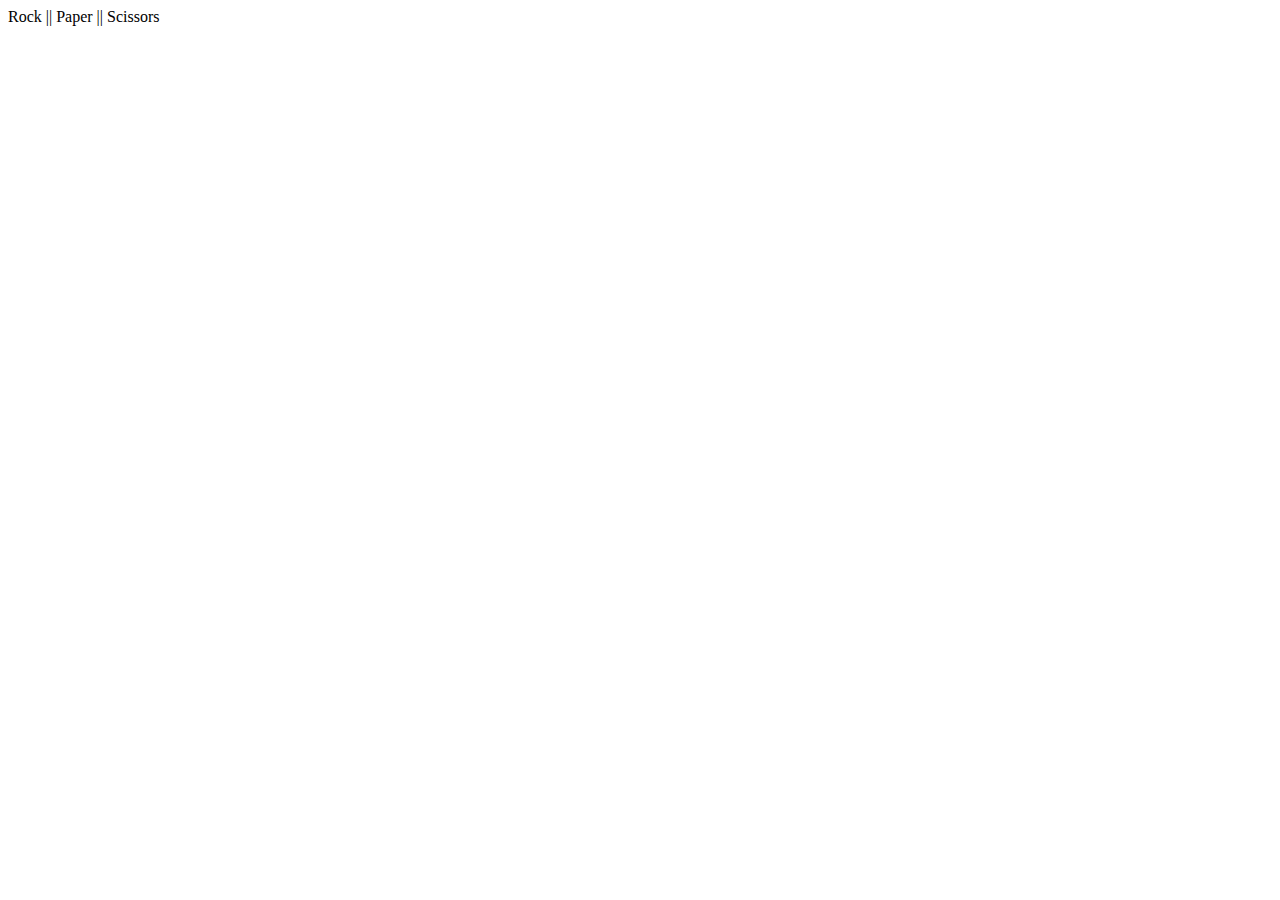
==== index.html @ 5a516b2d "initial logic of the game" ====
<!DOCTYPE html>
<html lang="en">
<head>
    <meta charset="UTF-8">
    <meta http-equiv="X-UA-Compatible" content="IE=edge">
    <meta name="viewport" content="width=device-width, initial-scale=1.0">
    <title>Rock || Paper || Scissors</title>
</head>
<body>
    <div class="container">
        Rock || Paper || Scissors
    </div>
    <script src="./app.js"></script>
</body>
</html>
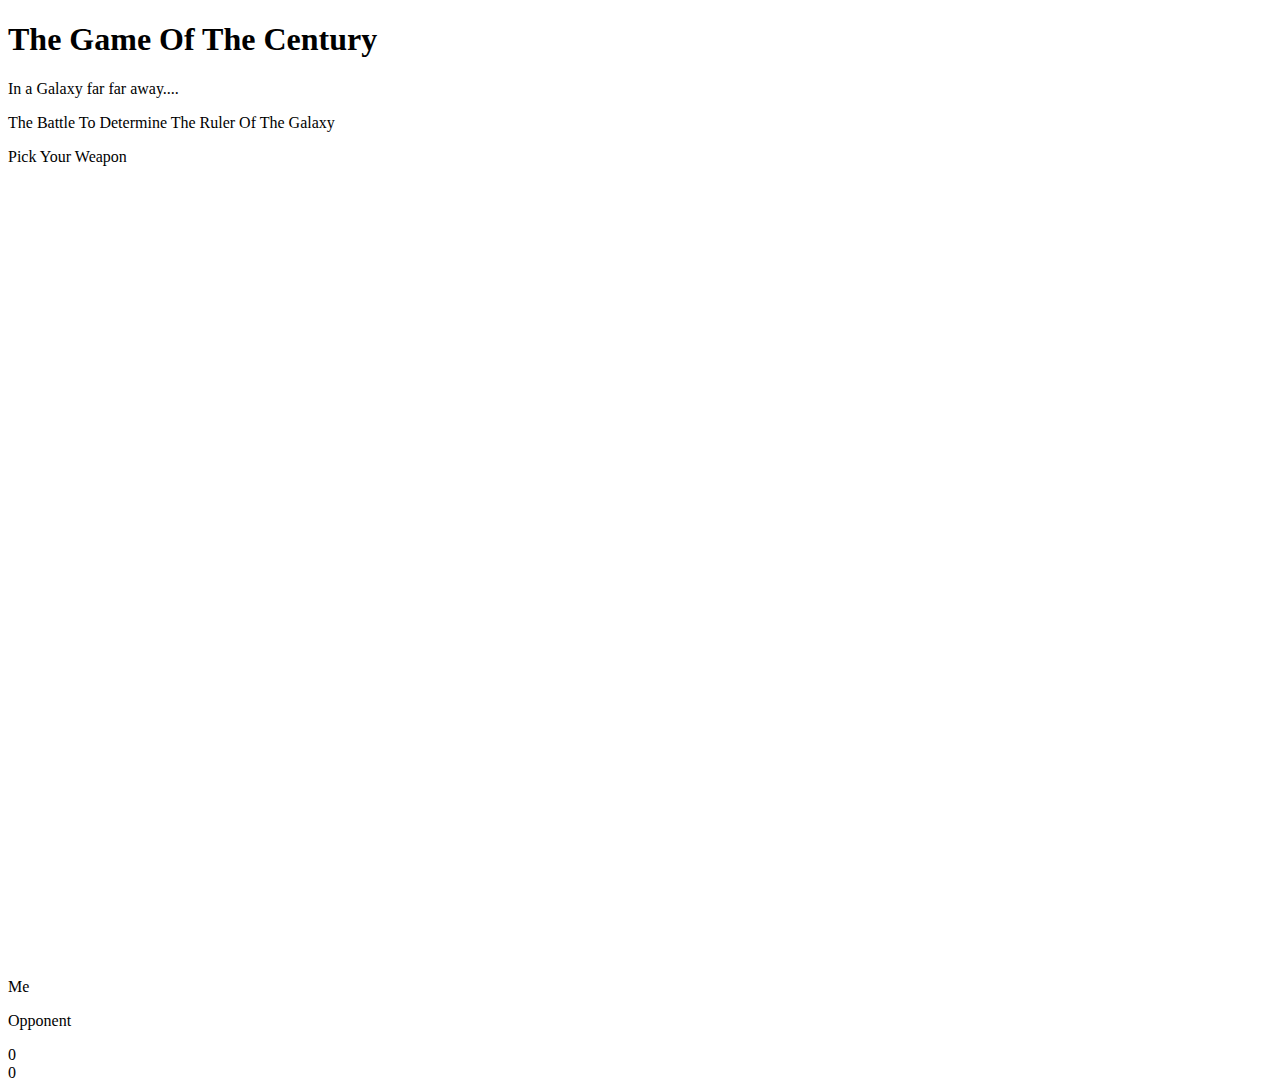
==== commit 85c5f0d7: "change the way i approached the logic of the rpc game" ====
--- a/index.html
+++ b/index.html
@@ -4,11 +4,45 @@
     <meta charset="UTF-8">
     <meta http-equiv="X-UA-Compatible" content="IE=edge">
     <meta name="viewport" content="width=device-width, initial-scale=1.0">
+    <link href="https://fonts.googleapis.com/css2?family=Lacquer&display=swap" rel="stylesheet">
     <title>Rock || Paper || Scissors</title>
 </head>
 <body>
     <div class="container">
-        Rock || Paper || Scissors
+       <h1 class="container__title">The Game Of The Century</h1>
+       <p class="desc1">In a Galaxy far far away.... </p>
+       <p class="desc2">The Battle To Determine The Ruler Of The Galaxy</p>
+       <p class="cta">Pick Your Weapon</p>
+
+       <!-- hero -->
+       <div class="container__game">
+            <div class="game__buttons">
+                <div id="rock" class="button">
+                    <img src="./rock.png" alt='rock' />
+                </div>
+                <div id="paper" class="button">
+                    <img src="./paper.png" alt='paper' />
+                </div>
+                <div id="scissors" class="button">
+                    <img src="./scissors.png" alt='scissors' />
+                </div>
+            </div>
+       </div>
+
+       <!-- Score Board -->
+       <div class="score__board">
+           <p class="label">Me</p>
+           <p class="label">Opponent</p>
+       </div>
+
+       <!-- Score Container -->
+       <div class="score__container">
+           <div id="yourScore" class="score">0</div>
+           <div id="opponentScore" class="score">0</div>
+       </div>
+
+       <!-- Display Score  -->
+       <div class="scoreDisplay"></div>
     </div>
     <script src="./app.js"></script>
 </body>
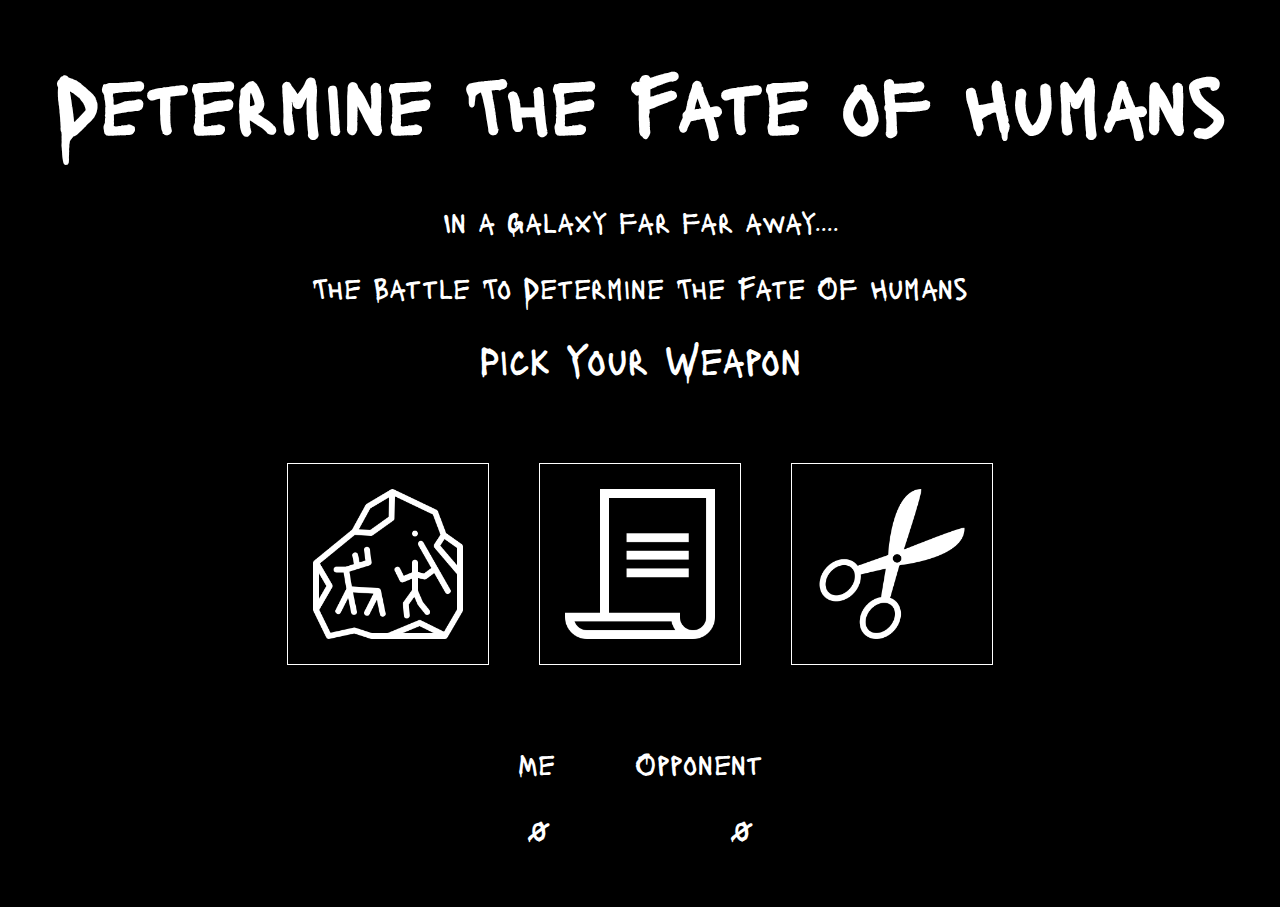
==== commit 714abefb: "working on the UI" ====
--- a/index.html
+++ b/index.html
@@ -5,26 +5,27 @@
     <meta http-equiv="X-UA-Compatible" content="IE=edge">
     <meta name="viewport" content="width=device-width, initial-scale=1.0">
     <link href="https://fonts.googleapis.com/css2?family=Lacquer&display=swap" rel="stylesheet">
+    <link rel="stylesheet" href="./css/main.css">
     <title>Rock || Paper || Scissors</title>
 </head>
 <body>
     <div class="container">
-       <h1 class="container__title">The Game Of The Century</h1>
-       <p class="desc1">In a Galaxy far far away.... </p>
-       <p class="desc2">The Battle To Determine The Ruler Of The Galaxy</p>
-       <p class="cta">Pick Your Weapon</p>
+       <h1 class="container__title">Determine The Fate of Humans</h1>
+       <p class="sub__title desc1">In a Galaxy far far away.... </p>
+       <p class="sub__title desc2">The Battle To Determine The Fate Of Humans</p>
+       <p class="sub__title cta">Pick Your Weapon</p>
 
        <!-- hero -->
        <div class="container__game">
             <div class="game__buttons">
                 <div id="rock" class="button">
-                    <img src="./rock.png" alt='rock' />
+                    <img src="./Img/rock.png" alt='rock' />
                 </div>
                 <div id="paper" class="button">
-                    <img src="./paper.png" alt='paper' />
+                    <img src="./Img/paper.png" alt='paper' />
                 </div>
                 <div id="scissors" class="button">
-                    <img src="./scissors.png" alt='scissors' />
+                    <img src="./Img/scissors.png" alt='scissors' />
                 </div>
             </div>
        </div>
@@ -44,6 +45,5 @@
        <!-- Display Score  -->
        <div class="scoreDisplay"></div>
     </div>
-    <script src="./app.js"></script>
 </body>
 </html>--- a/css/main.css
+++ b/css/main.css
@@ -0,0 +1,73 @@
+body {
+    margin: 0;
+    padding: 0;
+    color: white;
+    font-family: 'Lacquer', cursive;
+
+    background-color: black;
+}
+
+.container {
+    text-align: center;
+}
+
+.container__title {
+    font-size: 80px;
+}
+.sub__title {
+    font-size: 30px;
+}
+.cta {
+    margin-top: 20px;
+    margin-bottom: 80px;
+    font-size: 40px;
+    /* transform: translateY(-150px); */
+    /* opacity: 0; */
+}
+.game__buttons {
+    display: flex;
+    justify-content: center ;
+}
+.button {
+    width: 200px;
+    height: 200px;
+    border: 1px solid white;
+    margin: 0 25px;
+    display: flex;
+    justify-content: center;
+    align-items: center;
+
+
+    transition: all 0.5s ease;
+}
+.button img {
+    width: 150px;
+}
+.button:hover {
+    cursor: pointer;
+    transform: scale(1.1);
+
+    box-shadow: 0 0 20px 1px;
+}
+
+.score__board,
+.score__container {
+    display: flex;
+    justify-content: center;
+}
+.label {
+    font-size: 30px;
+    margin-top: 80px;
+    padding: 0 40px;
+}
+.score {
+    padding: 0 90px;
+    font-size: 30px;
+}
+.scoreDisplay {
+    text-align: center;
+    margin-top: 60px;
+
+    /* transition:  all 0.6s ease; */
+    /* opacity: 0; */
+}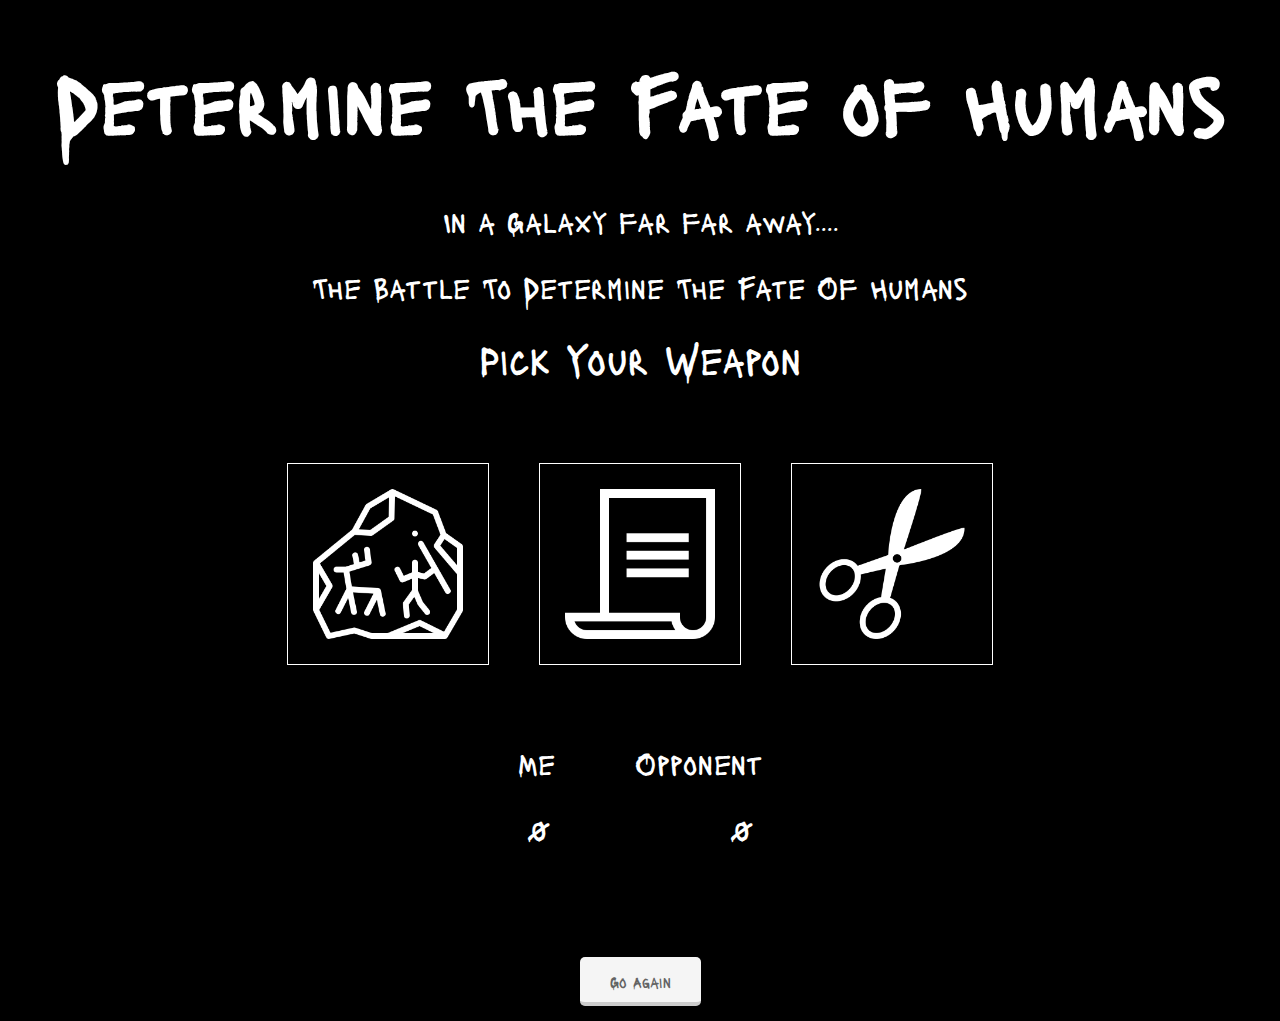
==== commit 316a360d: "uprgrading the functionalities to fit the new UI" ====
--- a/index.html
+++ b/index.html
@@ -44,6 +44,13 @@
 
        <!-- Display Score  -->
        <div class="scoreDisplay"></div>
+
+       <!-- declaration -->
+       <div class="declaration ghost">
+           <div class="dec__des"></div>
+           <a class="retry__btn">Go Again</a>
+       </div>
     </div>
+    <script  src="./js/index.js"></script>
 </body>
 </html>--- a/css/main.css
+++ b/css/main.css
@@ -70,4 +70,37 @@
 
     /* transition:  all 0.6s ease; */
     /* opacity: 0; */
-}+}
+.declaration {
+    display: flex;
+    justify-content: center;
+    align-items: center;
+    flex-direction: column;
+
+    /* min-height: 100vh; */
+}
+.dec__des {
+    font-size: 50px;
+    margin-bottom: 25px;
+}
+.retry__btn {
+    text-decoration: none;
+    background-color: rgb(245, 245, 245);
+    box-shadow: inset 0 -0.6em 0 -0.35em rgba(0, 0, 0, 0.17);
+    padding: 15px 30px;
+    margin-top: 25px;
+    color: #646464;
+    margin-bottom: 15px;
+    border-radius: 5px;
+    box-sizing: border-box;
+    
+    transition:  all 0.5s ease;
+}
+.retry__btn:hover {
+    cursor: pointer;
+    transform: scale(1.1);
+}
+
+/* .ghost {
+    display: none;
+} */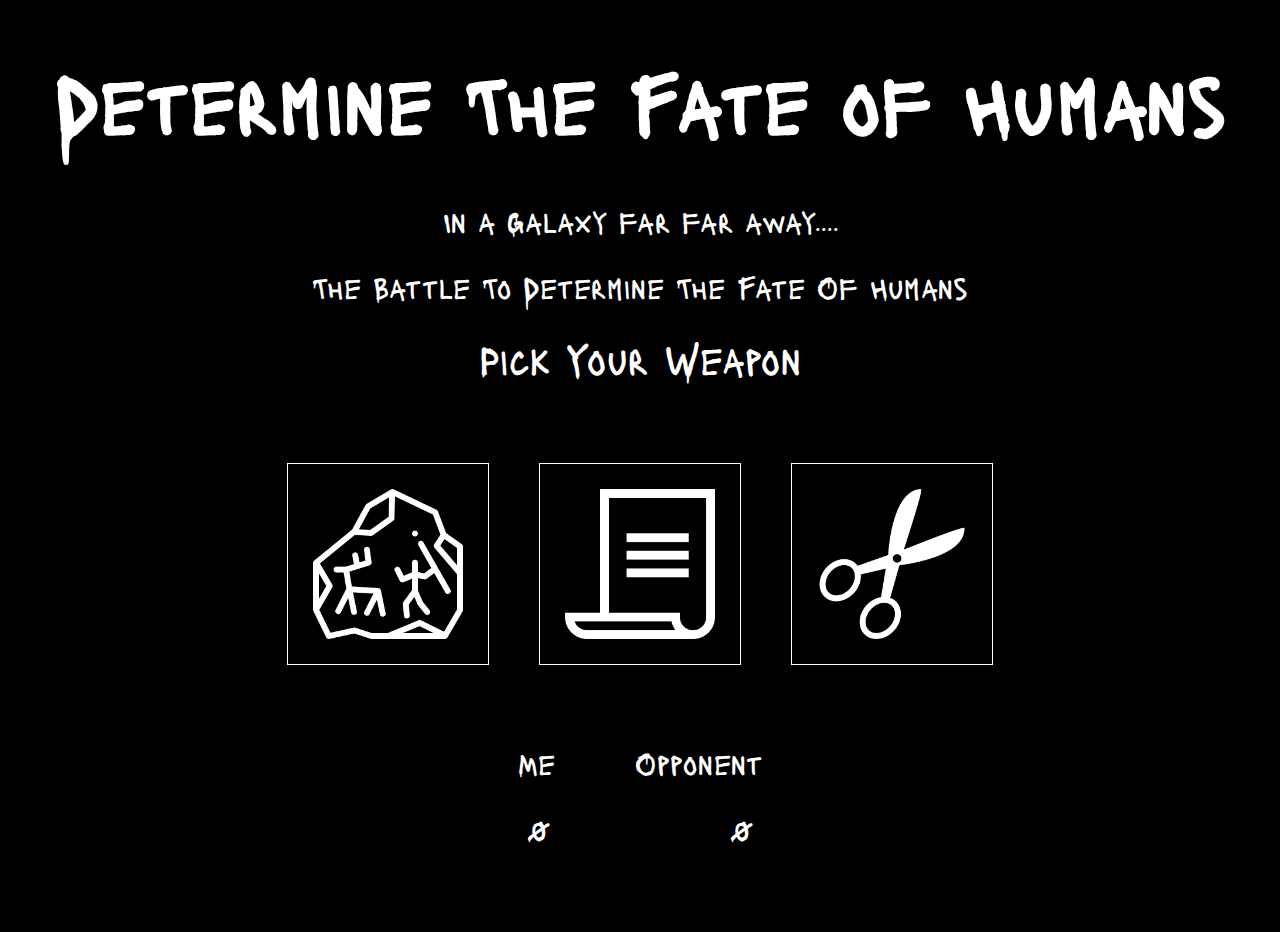
==== commit b14f408d: "integrated the functionalities with the new ui" ====
--- a/index.html
+++ b/index.html
@@ -48,7 +48,7 @@
        <!-- declaration -->
        <div class="declaration ghost">
            <div class="dec__des"></div>
-           <a class="retry__btn">Go Again</a>
+           <!-- <a class="retry__btn">Go Again</a> -->
        </div>
     </div>
     <script  src="./js/index.js"></script>
--- a/css/main.css
+++ b/css/main.css
@@ -79,6 +79,8 @@
 
     /* min-height: 100vh; */
 }
+
+
 .dec__des {
     font-size: 50px;
     margin-bottom: 25px;
@@ -100,7 +102,3 @@
     cursor: pointer;
     transform: scale(1.1);
 }
-
-/* .ghost {
-    display: none;
-} */